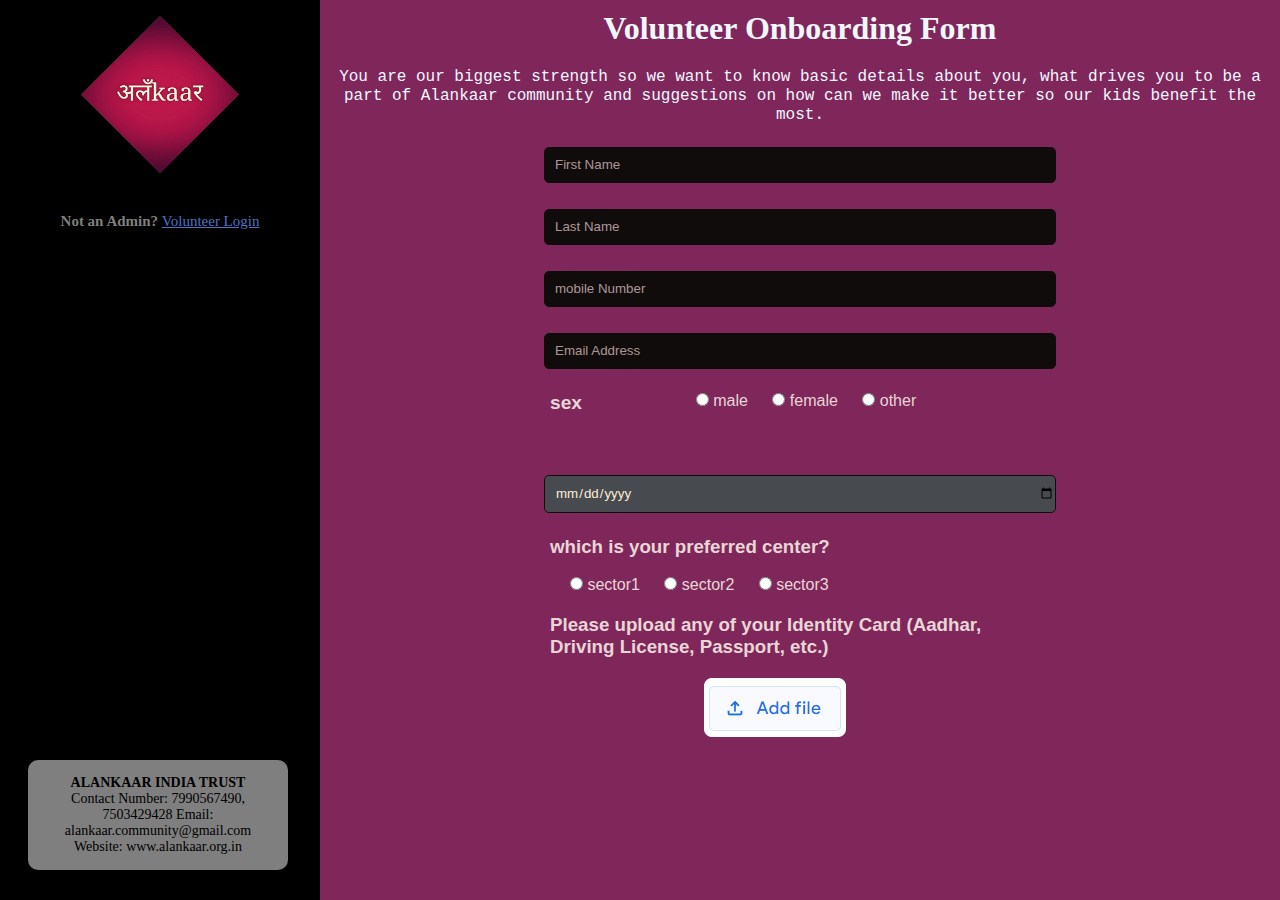
==== Onboarding volunteer page/index.html @ ad10f5f6 "Alankaar Web Page" ====
<!DOCTYPE html>
<html lang="en">
  <head>
    <meta charset="UTF-8" />
    <meta http-equiv="X-UA-Compatible" content="IE=edge" />
    <meta name="viewport" content="width=device-width, initial-scale=1.0" />
    <link rel="stylesheet" href="index.css" />
    <title>Onboarding Volunteer page</title>
  </head>
  <body>
    <div class="element">
      <div class="lefthalf">
        <img id="logo1" src="AlankaarLogo.png" alt="AlankarLogo" />
        <div class="footer1">
          <h4>Not an Admin? <a class="sign-up">Volunteer Login</a></h4>
        </div>

        <div class="contact">
          <h4>ALANKAAR INDIA TRUST</h4>
          Contact Number: 7990567490, 7503429428 Email:
          alankaar.community@gmail.com Website: www.alankaar.org.in
        </div>
      </div>

      <!-- 2nd half -->
      <div class="righthalf">
        <h1 class="margin">Volunteer Onboarding Form</h1>
        <p1 class="para1">
          You are our biggest strength so we want to know basic details about
          you, what drives you to be a part of Alankaar community and
          suggestions on how can we make it better so our kids benefit the most.
        </p1>

        <div class="login-form margin">
          <input type="text" placeholder="First Name" />
          <br />
          <input type="text" placeholder="Last Name" />
          <br />
          <input type="Number" placeholder="mobile Number" />
          <br />
          <input type="email" placeholder="Email Address" />

          <br />
          <div class="gen margin">
            <label for="sex">sex</label>
            <input type="radio" id="male" name="gender" value="male" />
            <label for="male">male</label>
            <input type="radio" id="female" name="gender" value="female" />
            <label for="female">female</label>
            <input type="radio" id="other" name="gender" value="other" />
            <label for="other">other</label>
          </div>
          <input type="date" id="mydate" name="date" />

          <div class="place margin">
            <h3>which is your preferred center?</h3>
            <br />
            <input type="radio" id="sector1" name="sec" value="sector1" />
            <label for="male">sector1</label>
            <input type="radio" id="sector2" name="sec" value="sector2" />
            <label for="female">sector2</label>
            <input type="radio" id="sector3" name="sec" value="sector3" />
            <label for="other">sector3</label>
          </div>

          <div class="upload valign-text-middle">
            <h3>
              Please upload any of your Identity Card (Aadhar, Driving License,
              Passport, etc.)
            </h3>
          </div>
          <img class="image1" src="image-1@2x.png" />
        </div>
      </div>
    </div>
  </body>
</html>
---- Onboarding volunteer page/index.css ----
@import url("https://fonts.googleapis.com/css2?family=Poppins: 400,700,600,800|Roboto:400");

* {
  margin: 0;
  padding: 0;
}

.element {
  display: flex;
}

.lefthalf {
  background-color: black;
  width: 25%;

  align-items: center;
  text-align: center;
}

.righthalf {
  background-color: #7f265b;
  width: 75%;
  text-align: center;
  color: aliceblue;
  height: 100vh;
}

.para1 {
  width: 50px;
  font-family: "Lucida Console", "Courier New", monospace;
  margin-top: 1px;
}

#logo1 {
  width: 50%;
  margin: auto;
  padding: 15px;
}

.sign-up {
  color: #4b72c2;
  cursor: pointer;
  text-decoration: underline;
  font-weight: 20;
}

.footer1 {
  color: #7f7f7f;
  margin: 20px;
  font-size: 15px;
  font-weight: 10;
}

.contact {
  background-color: #7f7f7f;
  border-radius: 10px;
  padding: 15px;
  font-size: 14px;
  margin: 28px;
  width: 230px;
  position: absolute;
  bottom: 2px;
}

.login-form {
  background: #7f265b;
  border-radius: 10px;
  color: rgb(232, 214, 214);
  font-family: "Ubuntu", sans-serif;
  cursor: pointer;
}

.login-form input[type="text"],
.login-form input[type="email"],
.login-form input[type="Number"],
.login-form input[type="date"] {
  max-width: 500px;
  color: antiquewhite;
  background-color: #110c0c;
  width: 90%;
  line-height: 2.5em;
  font-family: "Ubuntu", sans-serif;
  margin: 1em 2em;
  border-radius: 5px;
  border: 1px solid #110c0c;
  padding-left: 10px;
}
.login-form input[type="date"] {
  background-color: rgb(71, 75, 79);
}
::placeholder {
  /* Chrome, Firefox, Opera, Safari 10.1+ */
  color: rgb(209, 186, 186);
  opacity: 0.8;
}

::-ms-input-placeholder {
  /* Microsoft Edge */
  color: rgb(209, 186, 186);
}

.gen label {
  margin-right: 20px;
  padding: auto;
}

.gen {
  width: 500px;
  text-align: center;
  margin: auto;
  height: 50px;
  align-items: center;
}

.gen label[for="sex"] {
  padding: 0%;
  margin: 0%;
  float: left;
  font-size: larger;
  font-weight: bold;
}

.place {
  text-align: left;
  width: 500px;
  margin: auto;
  margin-bottom: 15px;
}

.place input {
  margin-left: 20px;
}

.upload {
  width: 500px;
  margin: auto;
  text-align: left;
}

.image1 {
  height: 59px;
  margin-right: 50px;
  margin-top: 20px;
  object-fit: cover;
  width: 142px;
  padding-left: 0px;
}

.margin {
  margin-bottom: 20px;
  margin-top: 10px;
}

.valign-text-middle {
  display: flex;
  flex-direction: column;
  justify-content: center;
}

.next {
  height: 24px;
  letter-spacing: 0;
  min-width: 35px;
}

.poppins {
  font-family: "Poppins";
}

.overlap {
  align-items: end;
  align-self: end;
  background-color: #4b72c2;
  border-radius: 8px;
  display: flex;
  height: 48px;

  padding-right: 40px;
  padding-left: 70px;
  padding-top: 3px;
  max-width: 200px;
  margin-top: 20px;
  display: flex;
}

.container {
  margin-left: 500px;
}
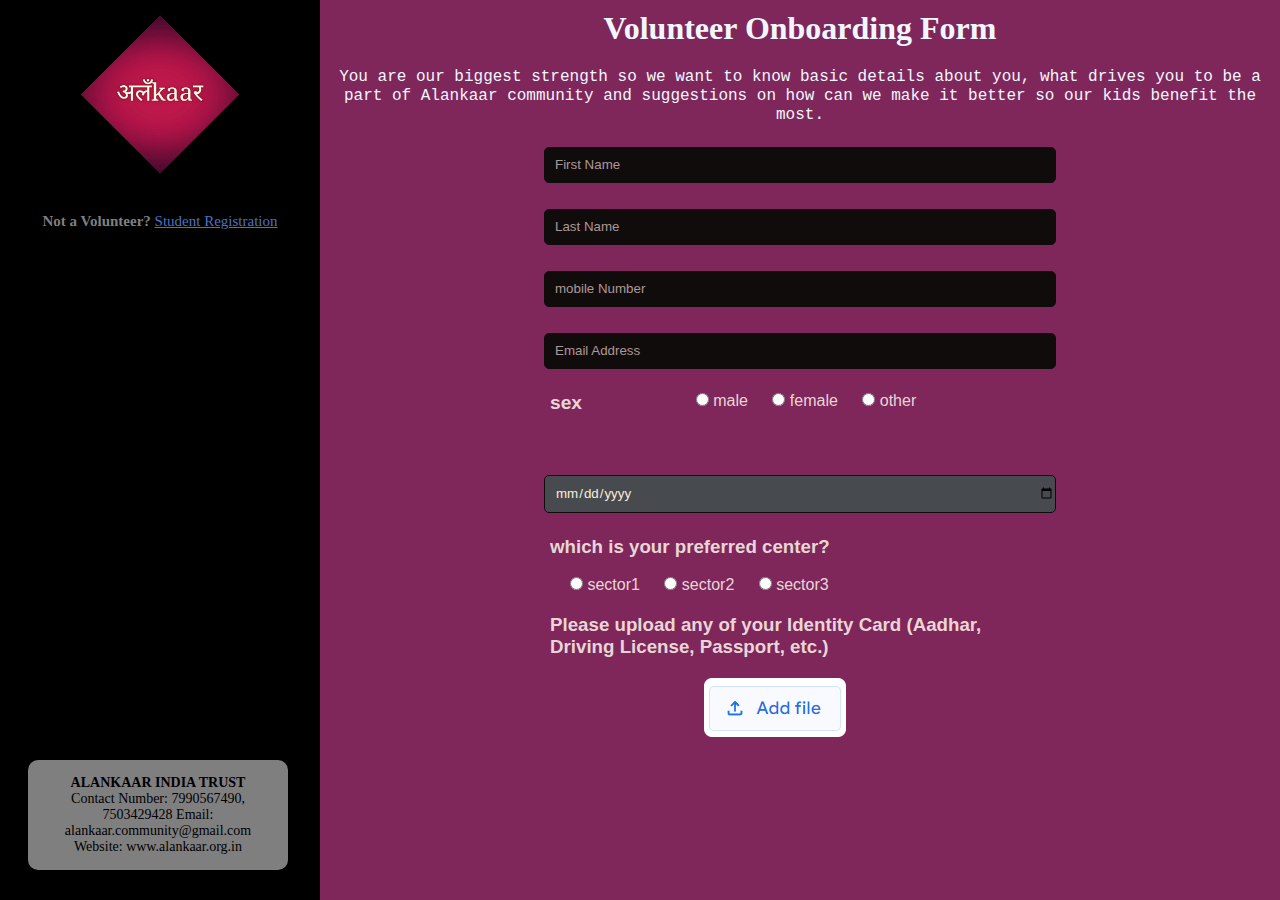
==== commit b770eba5: "fixed code" ====
--- a/Onboarding volunteer page/index.html
+++ b/Onboarding volunteer page/index.html
@@ -5,14 +5,15 @@
     <meta http-equiv="X-UA-Compatible" content="IE=edge" />
     <meta name="viewport" content="width=device-width, initial-scale=1.0" />
     <link rel="stylesheet" href="index.css" />
+    <link rel="icon" type="image/x-icon" href="../Logo.png">
     <title>Onboarding Volunteer page</title>
   </head>
   <body>
     <div class="element">
       <div class="lefthalf">
-        <img id="logo1" src="AlankaarLogo.png" alt="AlankarLogo" />
+        <img id="logo1" src="../AlankaarLogo.png" alt="AlankarLogo" />
         <div class="footer1">
-          <h4>Not an Admin? <a class="sign-up">Volunteer Login</a></h4>
+          <h4>Not a Volunteer? <a class="sign-up" href="../Student Registration form/index.html">Student Registration</a></h4>
         </div>
 
         <div class="contact">
